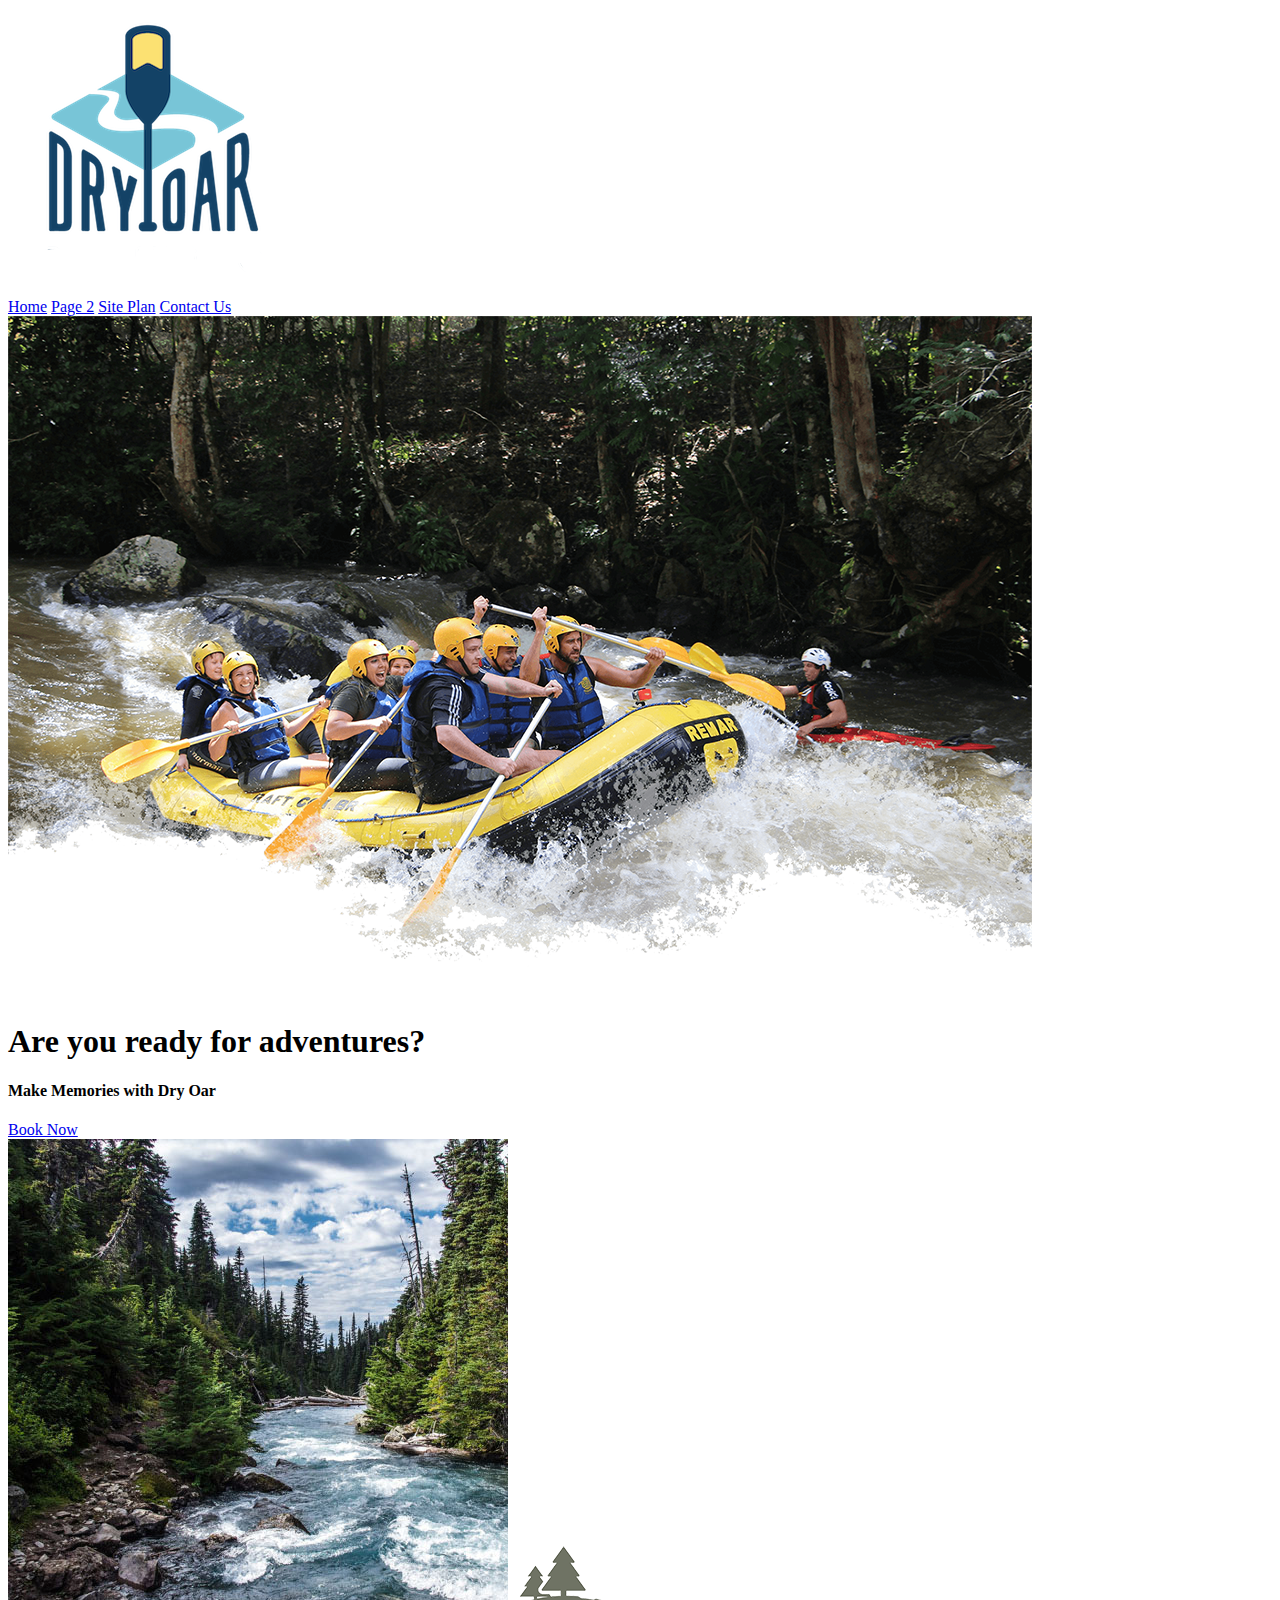
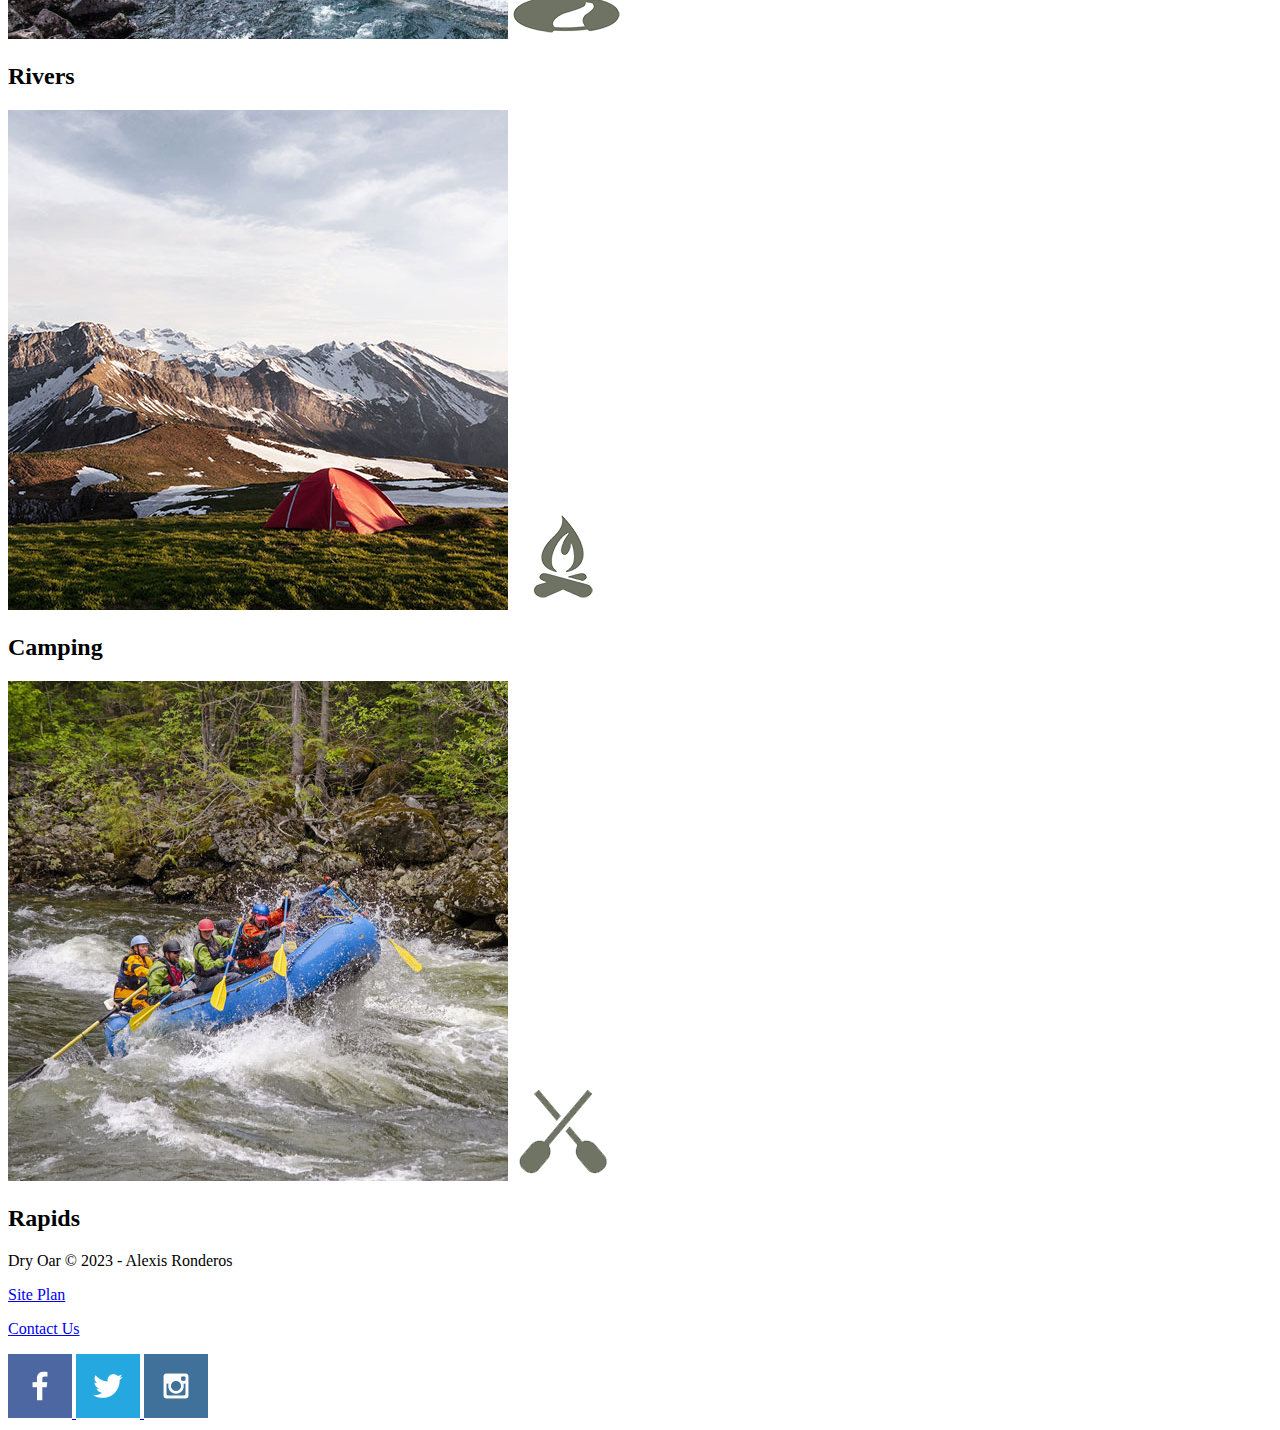
==== wwr/index.html @ 31622367 "Changes for the week 3 assignment" ====
<!DOCTYPE html>
<html lang="en">
<head>
    <meta charset="UTF-8">
    <meta http-equiv="X-UA-Compatible" content="IE=edge">
    <meta name="viewport" content="width=device-width, initial-scale=1.0">
    <title>The Most Awesome Rafting Vacations You Will Have | Dry Oar Boating | Home</title>
</head>
<body>
    <header>
        <a id="logo_link" href="index.html">
            <img class="logo" src="images/logo.png" alt="Dry Oar Logo">
        </a>
        <nav>
            <a href="index.html">Home</a>
            <a href="#">Page 2</a>
            <a href="site-plan-rafting.html">Site Plan</a>
            <a href="contactus.html">Contact Us</a>
        </nav>
    </header>
    <div id="hero">
        <div id="hero-box">
            <img id="hero-img" src="images/hero.png" alt="People enjoying white water rafting">
        </div>
        <section id="hero-msg">
            <h1 class="home-title">Are you ready for adventures?</h1>
            <h4>Make Memories with Dry Oar </h4>
            <div class='button-box'>
                <a class='book' href="contactus.html">Book Now</a>
            </div>
        </section>
    </div>
    <main class="home-grid">
        <section class="rivers-card">
            <img class="card-img" src="images/rivers.jpg" alt="river in forest">
            <img class="icon" src="images/river_icon.png" alt="river icon">
            <h2>Rivers</h2>
        </section>
        <section class="camping-card">
            <img class="card-img" src="images/camping.jpg" alt="tent in mountains">
            <img class="icon" src="images/fire_icon.png" alt="fire icon">
            <h2>Camping</h2>
        </section>
        <section class="rapids-card">
            <img class="card-img" src="images/rapids.jpg" alt="rafting boat">
            <img class="icon" src="images/oars.png" alt="oars icon">
            <h2>Rapids</h2>
        </section>
    </main>

    <footer>
        <p>Dry Oar &copy; 2023 - Alexis Ronderos</p>
        <p><a href="site-plan-rafting.html">Site Plan</a></p>
        <p><a href="contactus.html">Contact Us</a></p>
        <div class="social">
            <a href="https://facebook.com">
                <img src="images/facebook.png" alt="fb icon">
            </a>
            <a href="https://twitter.com">
                <img src="images/twitter.png" alt="twitter icon">
            </a>
            <a href="https://instagram.com">
                <img src="images/instagram.png" alt="instagram icon">
            </a>
        </div>
    </footer>

</body>
</html>
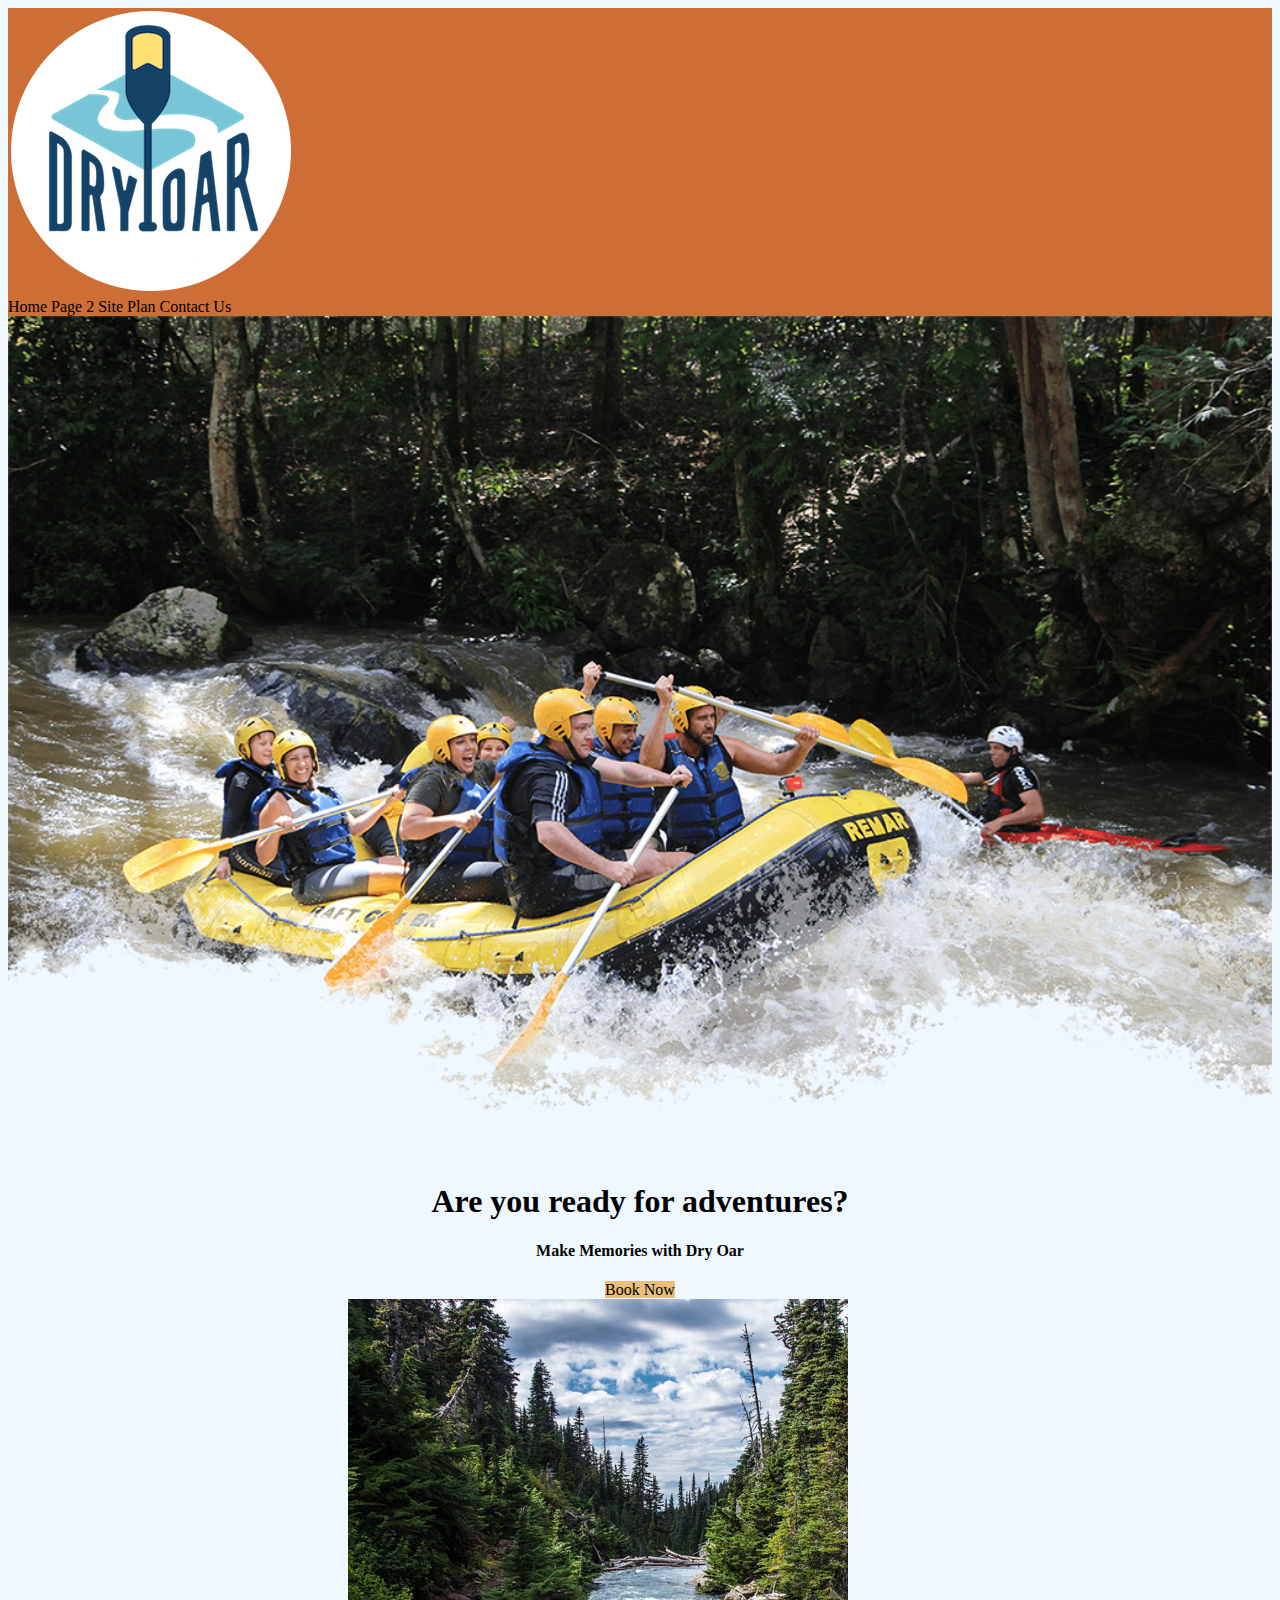
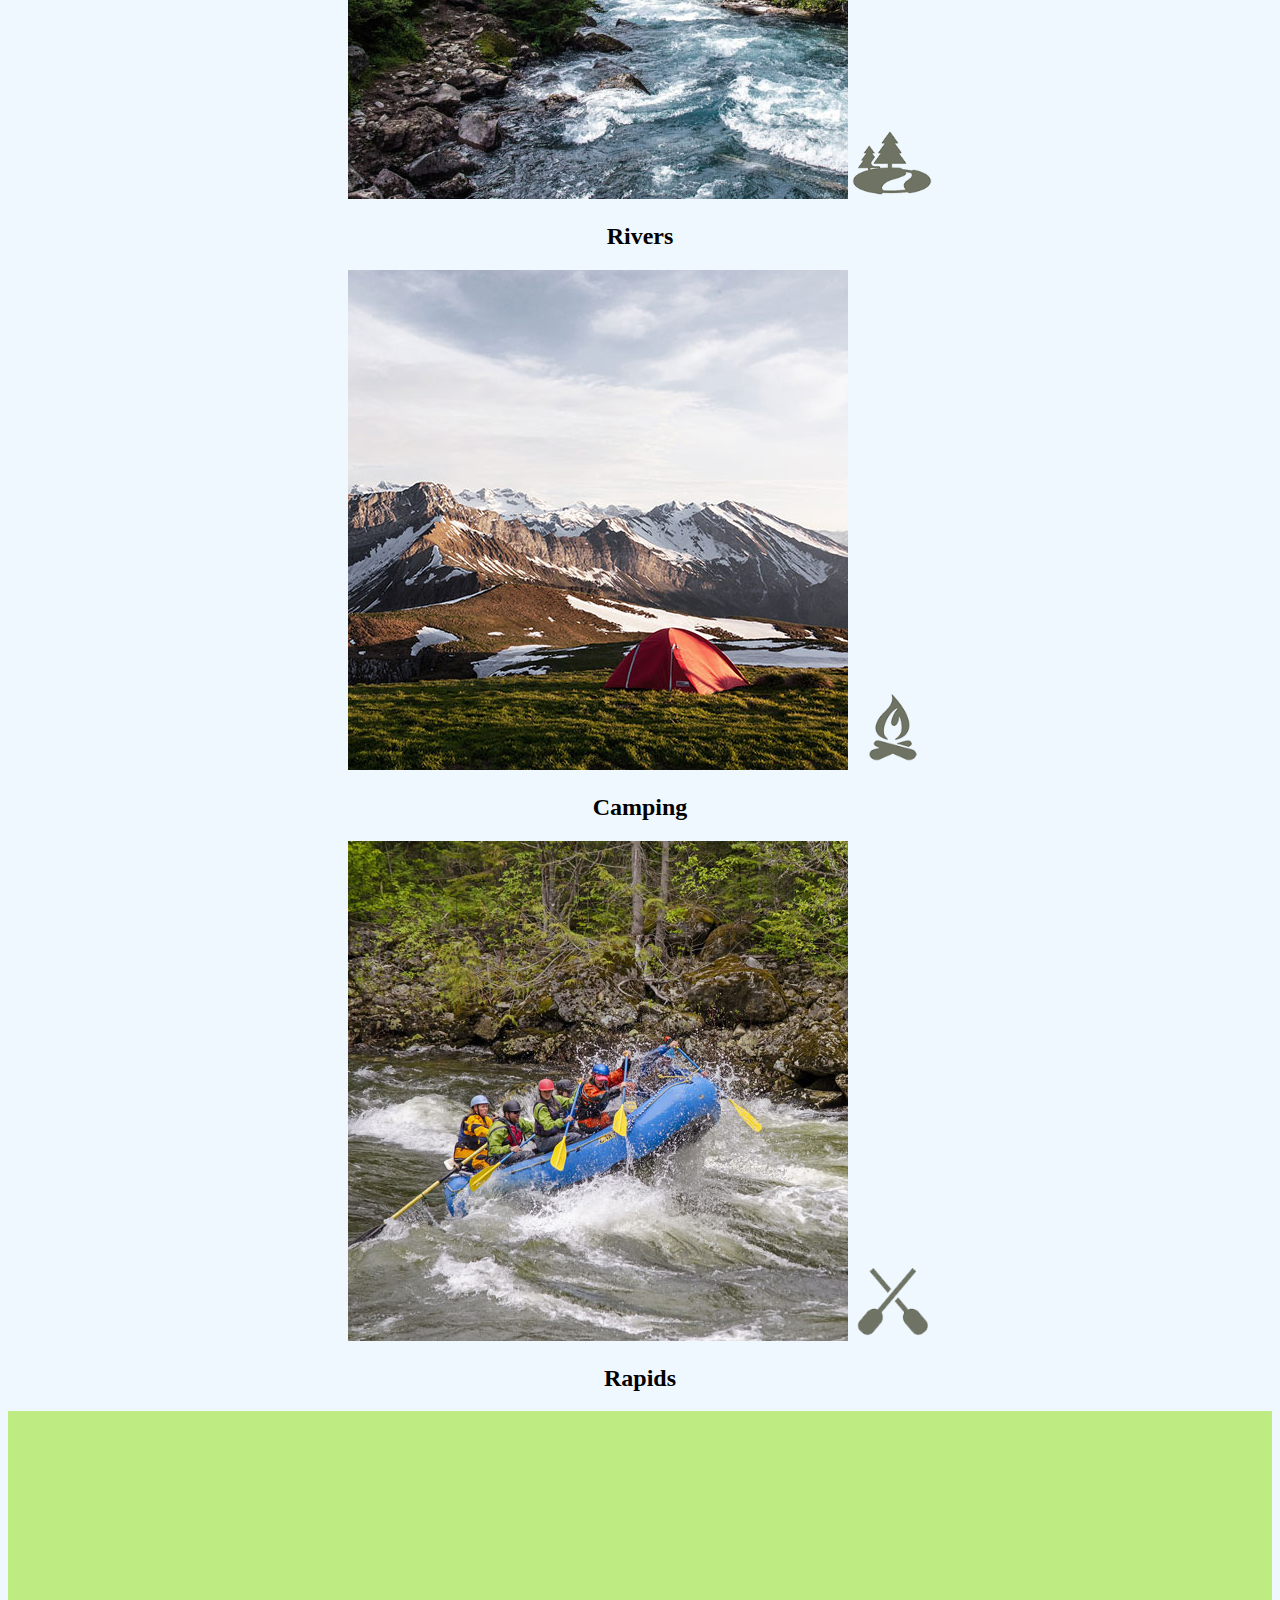
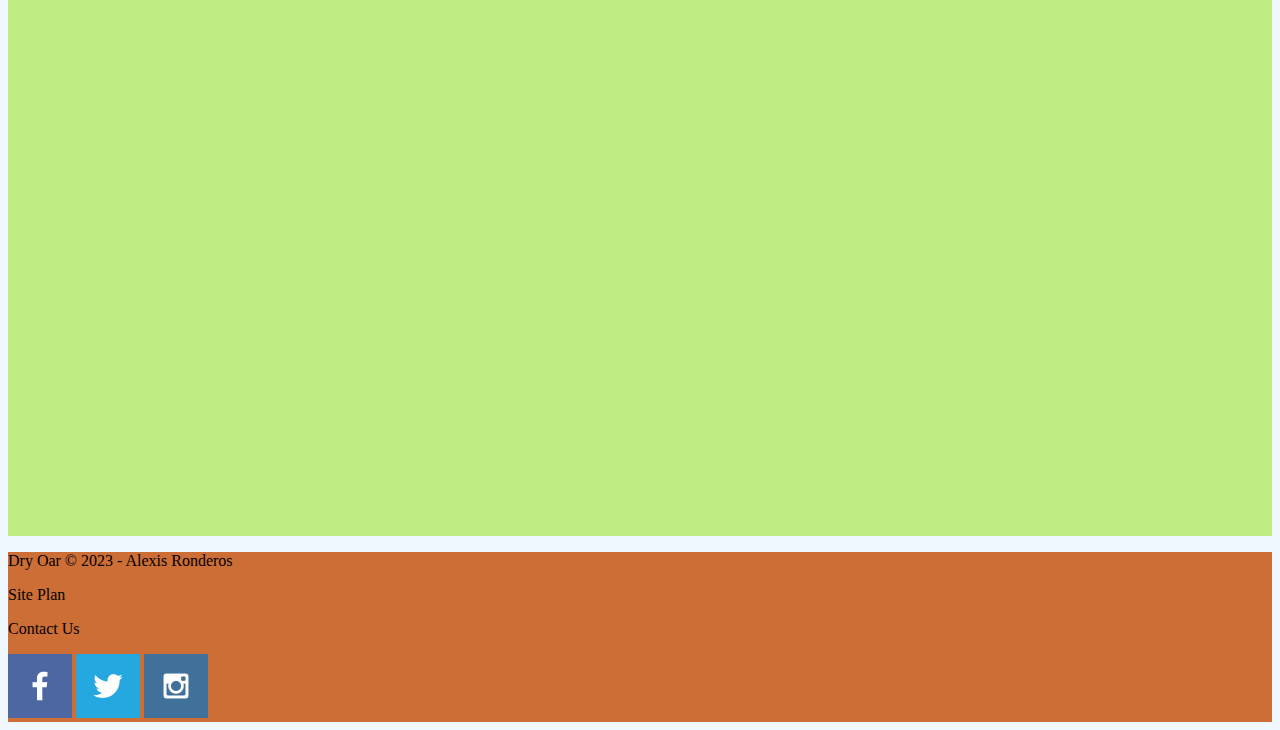
==== commit 841e3187: "Changes for week 4 assignment." ====
--- a/wwr/index.html
+++ b/wwr/index.html
@@ -4,66 +4,69 @@
     <meta charset="UTF-8">
     <meta http-equiv="X-UA-Compatible" content="IE=edge">
     <meta name="viewport" content="width=device-width, initial-scale=1.0">
+    <link rel="stylesheet" href="styles/style.css">
     <title>The Most Awesome Rafting Vacations You Will Have | Dry Oar Boating | Home</title>
 </head>
 <body>
-    <header>
-        <a id="logo_link" href="index.html">
-            <img class="logo" src="images/logo.png" alt="Dry Oar Logo">
-        </a>
-        <nav>
-            <a href="index.html">Home</a>
-            <a href="#">Page 2</a>
-            <a href="site-plan-rafting.html">Site Plan</a>
-            <a href="contactus.html">Contact Us</a>
-        </nav>
-    </header>
-    <div id="hero">
-        <div id="hero-box">
-            <img id="hero-img" src="images/hero.png" alt="People enjoying white water rafting">
+    <div id="content">
+        <header>
+            <a id="logo_link" href="index.html">
+                <img class="logo" src="images/logo.png" alt="Dry Oar Logo">
+            </a>
+            <nav>
+                <a href="index.html">Home</a>
+                <a href="#">Page 2</a>
+                <a href="site-plan-rafting.html">Site Plan</a>
+                <a href="contactus.html">Contact Us</a>
+            </nav>
+        </header>
+        <div id="hero">
+            <div id="hero-box">
+                <img id="hero-img" src="images/hero.png" alt="People enjoying white water rafting">
+            </div>
+            <section id="hero-msg">
+                <h1 class="home-title">Are you ready for adventures?</h1>
+                <h4>Make Memories with Dry Oar </h4>
+                <div class='button-box'>
+                    <a class='book' href="contactus.html">Book Now</a>
+                </div>
+            </section>
         </div>
-        <section id="hero-msg">
-            <h1 class="home-title">Are you ready for adventures?</h1>
-            <h4>Make Memories with Dry Oar </h4>
-            <div class='button-box'>
-                <a class='book' href="contactus.html">Book Now</a>
+        <main class="home-grid">
+            <section class="rivers-card">
+                <img class="card-img" src="images/rivers.jpg" alt="river in forest">
+                <img class="icon" src="images/river_icon.png" alt="river icon">
+                <h2>Rivers</h2>
+            </section>
+            <section class="camping-card">
+                <img class="card-img" src="images/camping.jpg" alt="tent in mountains">
+                <img class="icon" src="images/fire_icon.png" alt="fire icon">
+                <h2>Camping</h2>
+            </section>
+            <section class="rapids-card">
+                <img class="card-img" src="images/rapids.jpg" alt="rafting boat">
+                <img class="icon" src="images/oars.png" alt="oars icon">
+                <h2>Rapids</h2>
+            </section>
+            <div id="background"></div>
+        </main>
+
+        <footer>
+            <p>Dry Oar &copy; 2023 - Alexis Ronderos</p>
+            <p><a href="site-plan-rafting.html">Site Plan</a></p>
+            <p><a href="contactus.html">Contact Us</a></p>
+            <div class="social">
+                <a href="https://facebook.com" target="_blank">
+                    <img src="images/facebook.png"  alt="fb icon">
+                </a>
+                <a href="https://twitter.com" target="_blank">
+                    <img src="images/twitter.png"  alt="twitter icon">
+                </a>
+                <a href="https://instagram.com" target="_blank">
+                    <img src="images/instagram.png"  alt="instagram icon">
+                </a>
             </div>
-        </section>
+        </footer>
     </div>
-    <main class="home-grid">
-        <section class="rivers-card">
-            <img class="card-img" src="images/rivers.jpg" alt="river in forest">
-            <img class="icon" src="images/river_icon.png" alt="river icon">
-            <h2>Rivers</h2>
-        </section>
-        <section class="camping-card">
-            <img class="card-img" src="images/camping.jpg" alt="tent in mountains">
-            <img class="icon" src="images/fire_icon.png" alt="fire icon">
-            <h2>Camping</h2>
-        </section>
-        <section class="rapids-card">
-            <img class="card-img" src="images/rapids.jpg" alt="rafting boat">
-            <img class="icon" src="images/oars.png" alt="oars icon">
-            <h2>Rapids</h2>
-        </section>
-    </main>
-
-    <footer>
-        <p>Dry Oar &copy; 2023 - Alexis Ronderos</p>
-        <p><a href="site-plan-rafting.html">Site Plan</a></p>
-        <p><a href="contactus.html">Contact Us</a></p>
-        <div class="social">
-            <a href="https://facebook.com">
-                <img src="images/facebook.png" alt="fb icon">
-            </a>
-            <a href="https://twitter.com">
-                <img src="images/twitter.png" alt="twitter icon">
-            </a>
-            <a href="https://instagram.com">
-                <img src="images/instagram.png" alt="instagram icon">
-            </a>
-        </div>
-    </footer>
-
 </body>
 </html>--- a/wwr/styles/style.css
+++ b/wwr/styles/style.css
@@ -0,0 +1,110 @@
+
+
+#content {
+    max-width: 1600px;
+    margin: 0 auto;
+}
+
+nav a {
+    text-align: center;
+    color: rgb(0, 0, 0);
+    background-color: #CD6E37;
+    text-decoration: none;
+}
+
+#hero-msg h1, #hero-msg h4 { 
+    text-align: center;
+    color: black;
+    background-color: aliceblue;
+}
+
+.button-box {
+    text-align: center;
+}
+
+main section {
+    text-align: center;
+}
+
+#background {
+    height: 725px;
+}
+
+
+body {
+    background-color: aliceblue;
+}
+
+header {
+    background-color: #CD6E37;
+}
+
+nav a:hover {
+    background-color: #EABE7C;
+    color: aliceblue;
+}
+
+.book, .join {
+    background-color: #EABE7C;
+    color: black;
+    text-decoration: none;
+}
+
+.book:hover, .join:hover {
+    background-color: #EABE7C;
+    color: aliceblue;
+}
+
+#background {
+    background-color: #BEEB82;
+}
+
+.msg {
+    background-color: #CD6E37;
+    color: aliceblue;
+}
+
+footer {
+    background-color: #CD6E37;
+    color: rgb(0, 0, 0);
+}
+
+.home-title {
+    background-color: #EABE7C;
+    color: aliceblue;
+}
+
+h4 {
+    background-color: #EABE7C;
+    color: aliceblue;
+}
+
+
+
+.msg h2 {
+    background-color: #CD6E37;
+    color: aliceblue;
+}
+.msg p {
+    background-color: #CD6E37;
+    color: aliceblue;
+}
+
+
+footer a {
+    background-color: #CD6E37;
+    color: rgb(0, 0, 0);
+    text-decoration: none;
+}
+footer a:hover {
+    background-color: #CD6E37;
+    color: aliceblue;
+}
+
+.icon {
+    width: 80px;
+}
+
+#hero-img {
+    width: 100%;
+}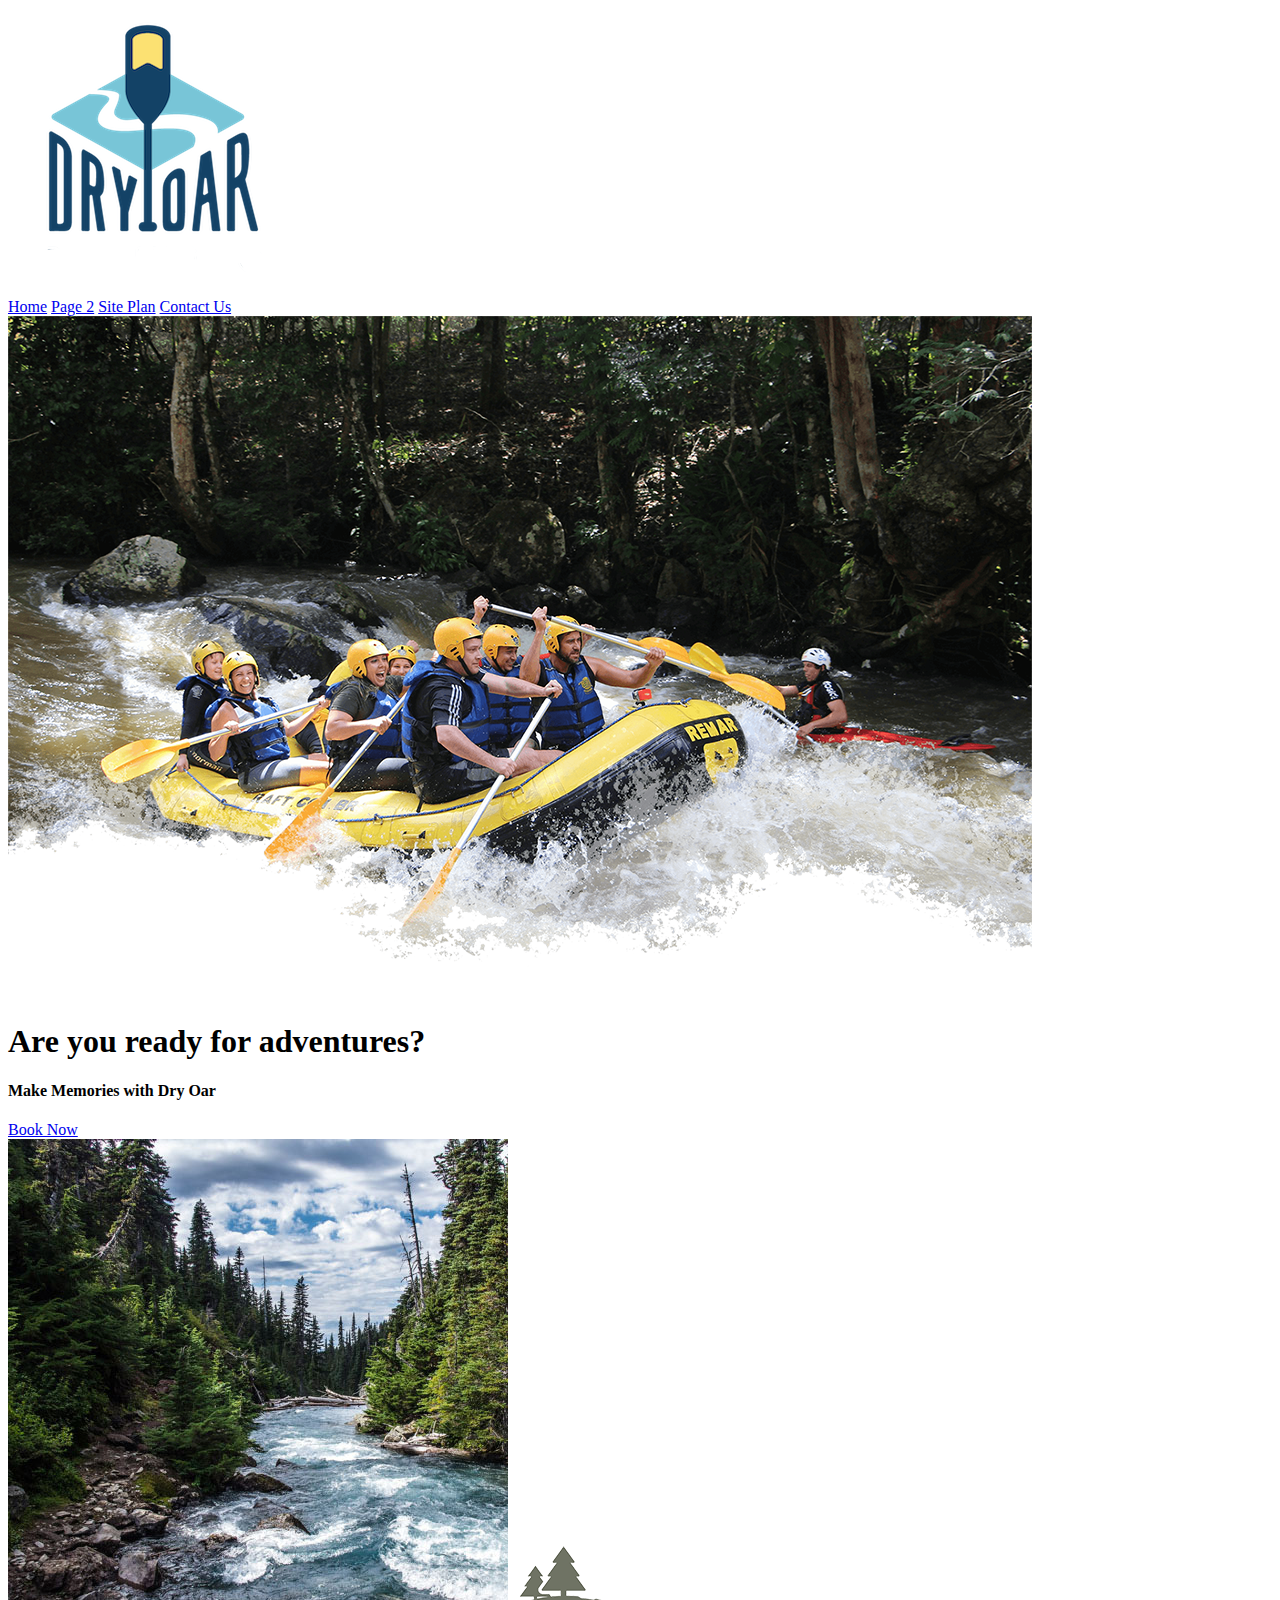
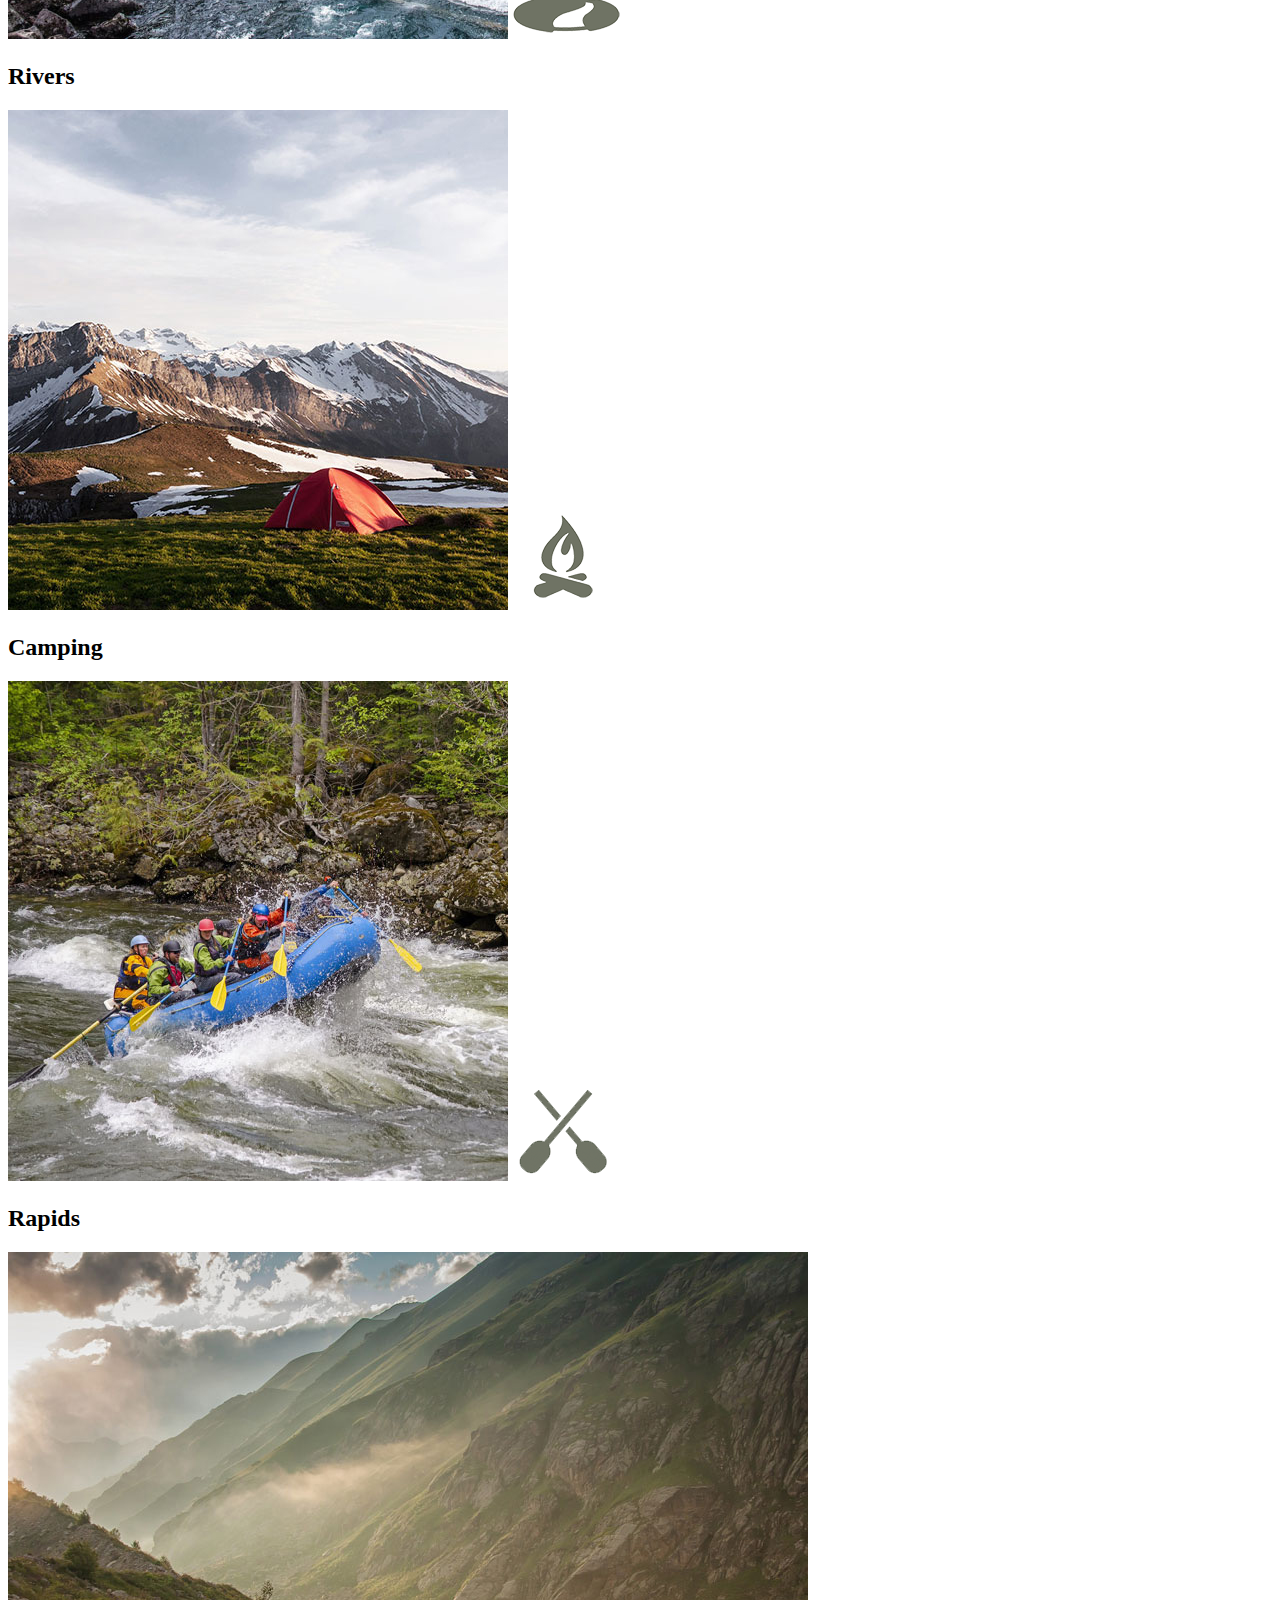
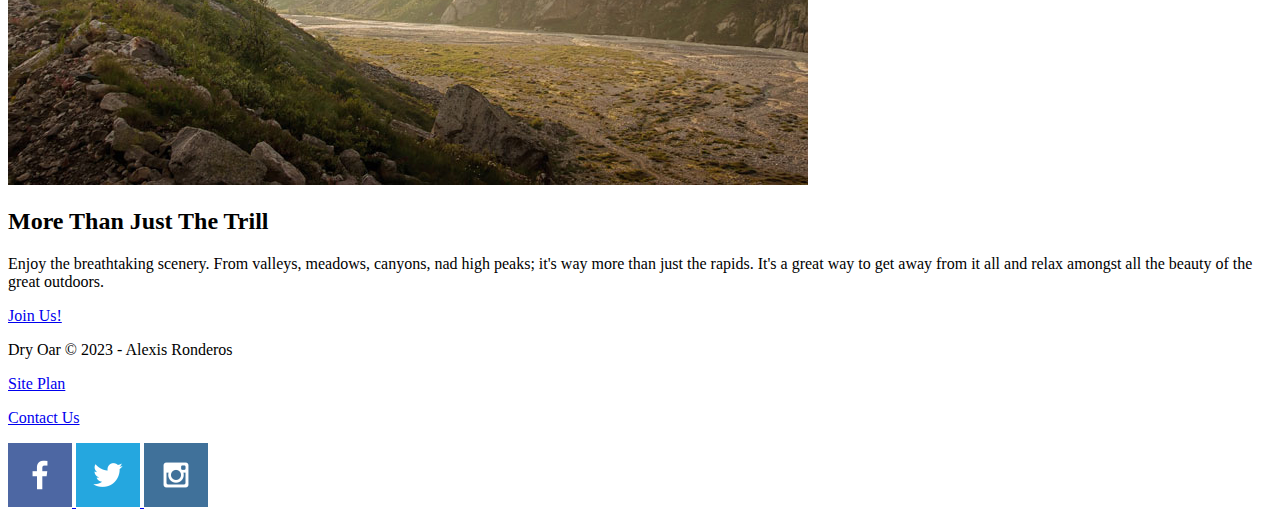
==== commit e1c80d36: "Changes for index.html for week 3 assignment." ====
--- a/wwr/index.html
+++ b/wwr/index.html
@@ -4,7 +4,7 @@
     <meta charset="UTF-8">
     <meta http-equiv="X-UA-Compatible" content="IE=edge">
     <meta name="viewport" content="width=device-width, initial-scale=1.0">
-    <link rel="stylesheet" href="styles/style.css">
+    
     <title>The Most Awesome Rafting Vacations You Will Have | Dry Oar Boating | Home</title>
 </head>
 <body>
@@ -48,10 +48,21 @@
                 <img class="icon" src="images/oars.png" alt="oars icon">
                 <h2>Rapids</h2>
             </section>
+                <section class="mountains-img">
+                    <img class="card-img" src="images/mountains.jpg" alt="cool mountains">
+                    <h2>More Than Just The Trill</h2>
+                    <p>Enjoy the breathtaking scenery. From valleys, meadows, canyons, nad high peaks;
+                    it's way more than just the rapids. It's a great way to get away from it all and relax
+                    amongst all the beauty of the great outdoors.
+                    </p>
+                </section>
+                
+            
             <div id="background"></div>
         </main>
 
         <footer>
+            <p><a href="site-plan-rafting.html">Join Us!</a></p>
             <p>Dry Oar &copy; 2023 - Alexis Ronderos</p>
             <p><a href="site-plan-rafting.html">Site Plan</a></p>
             <p><a href="contactus.html">Contact Us</a></p>
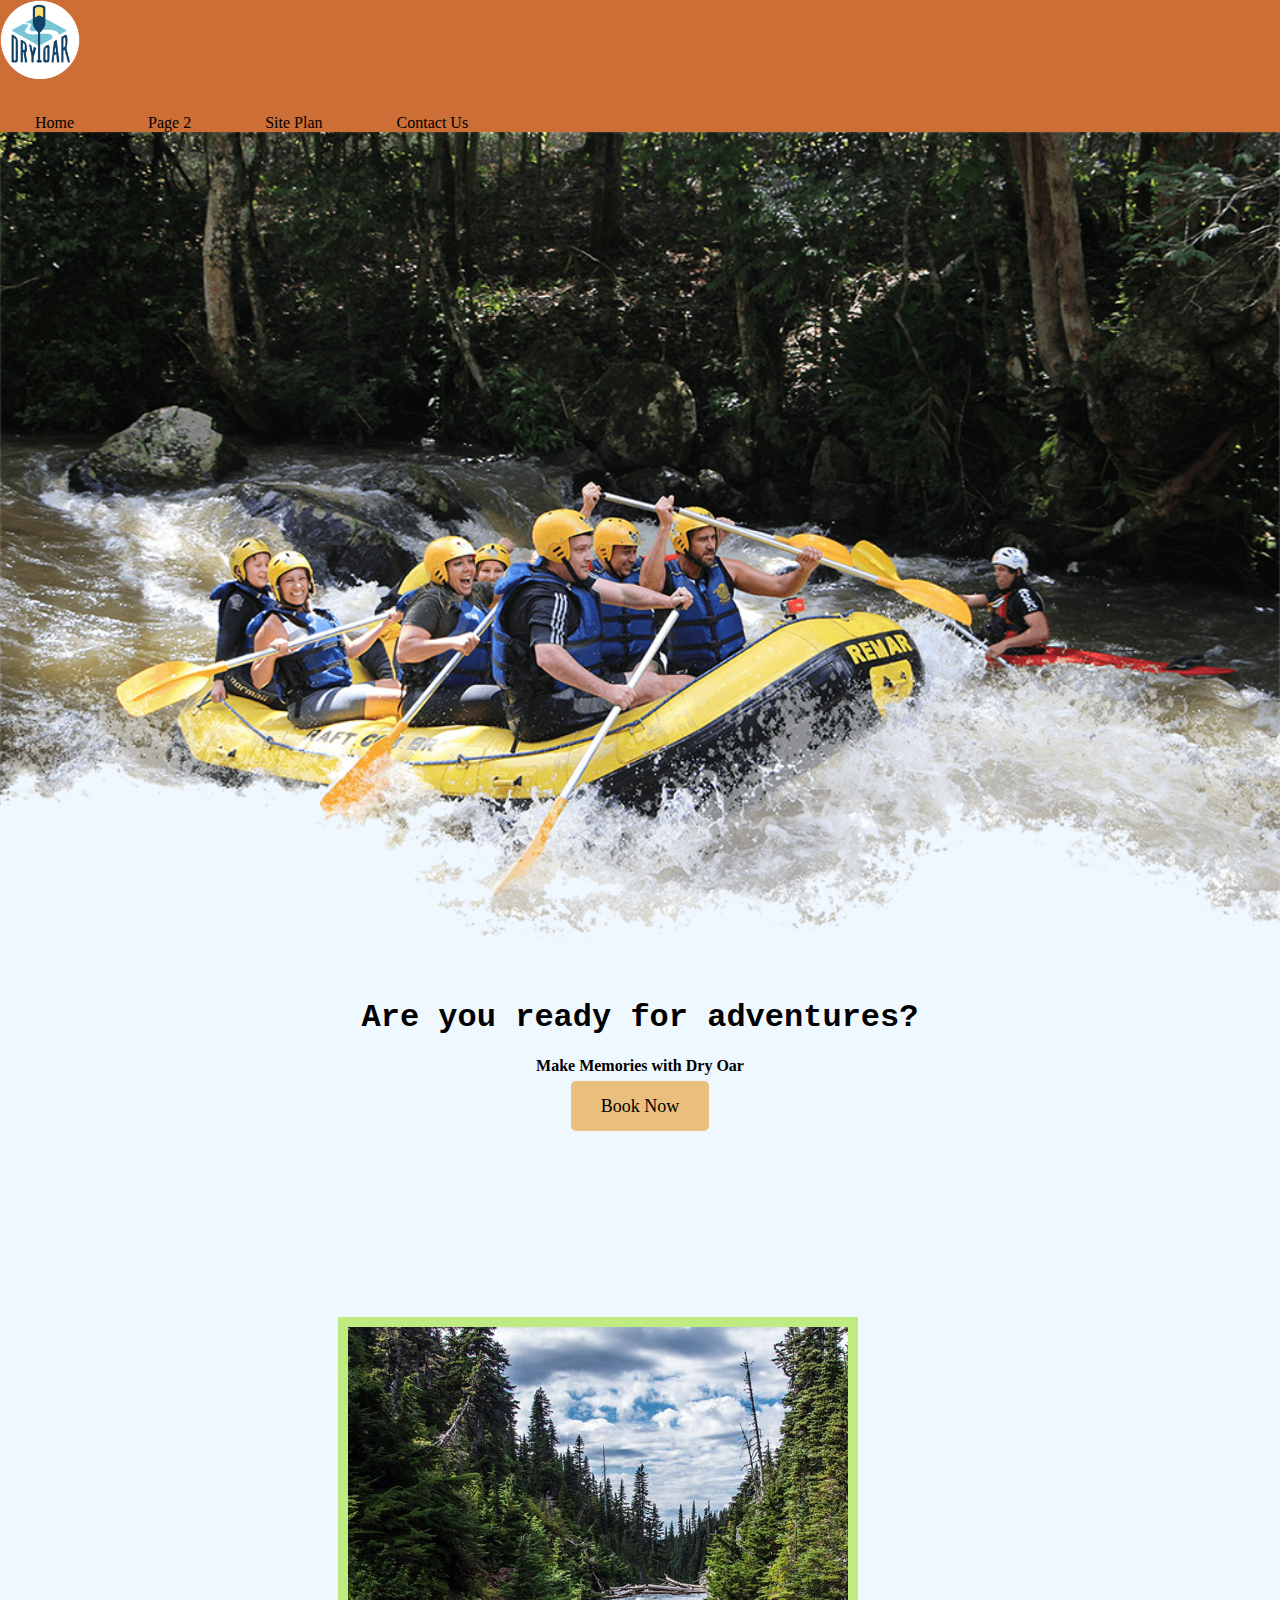
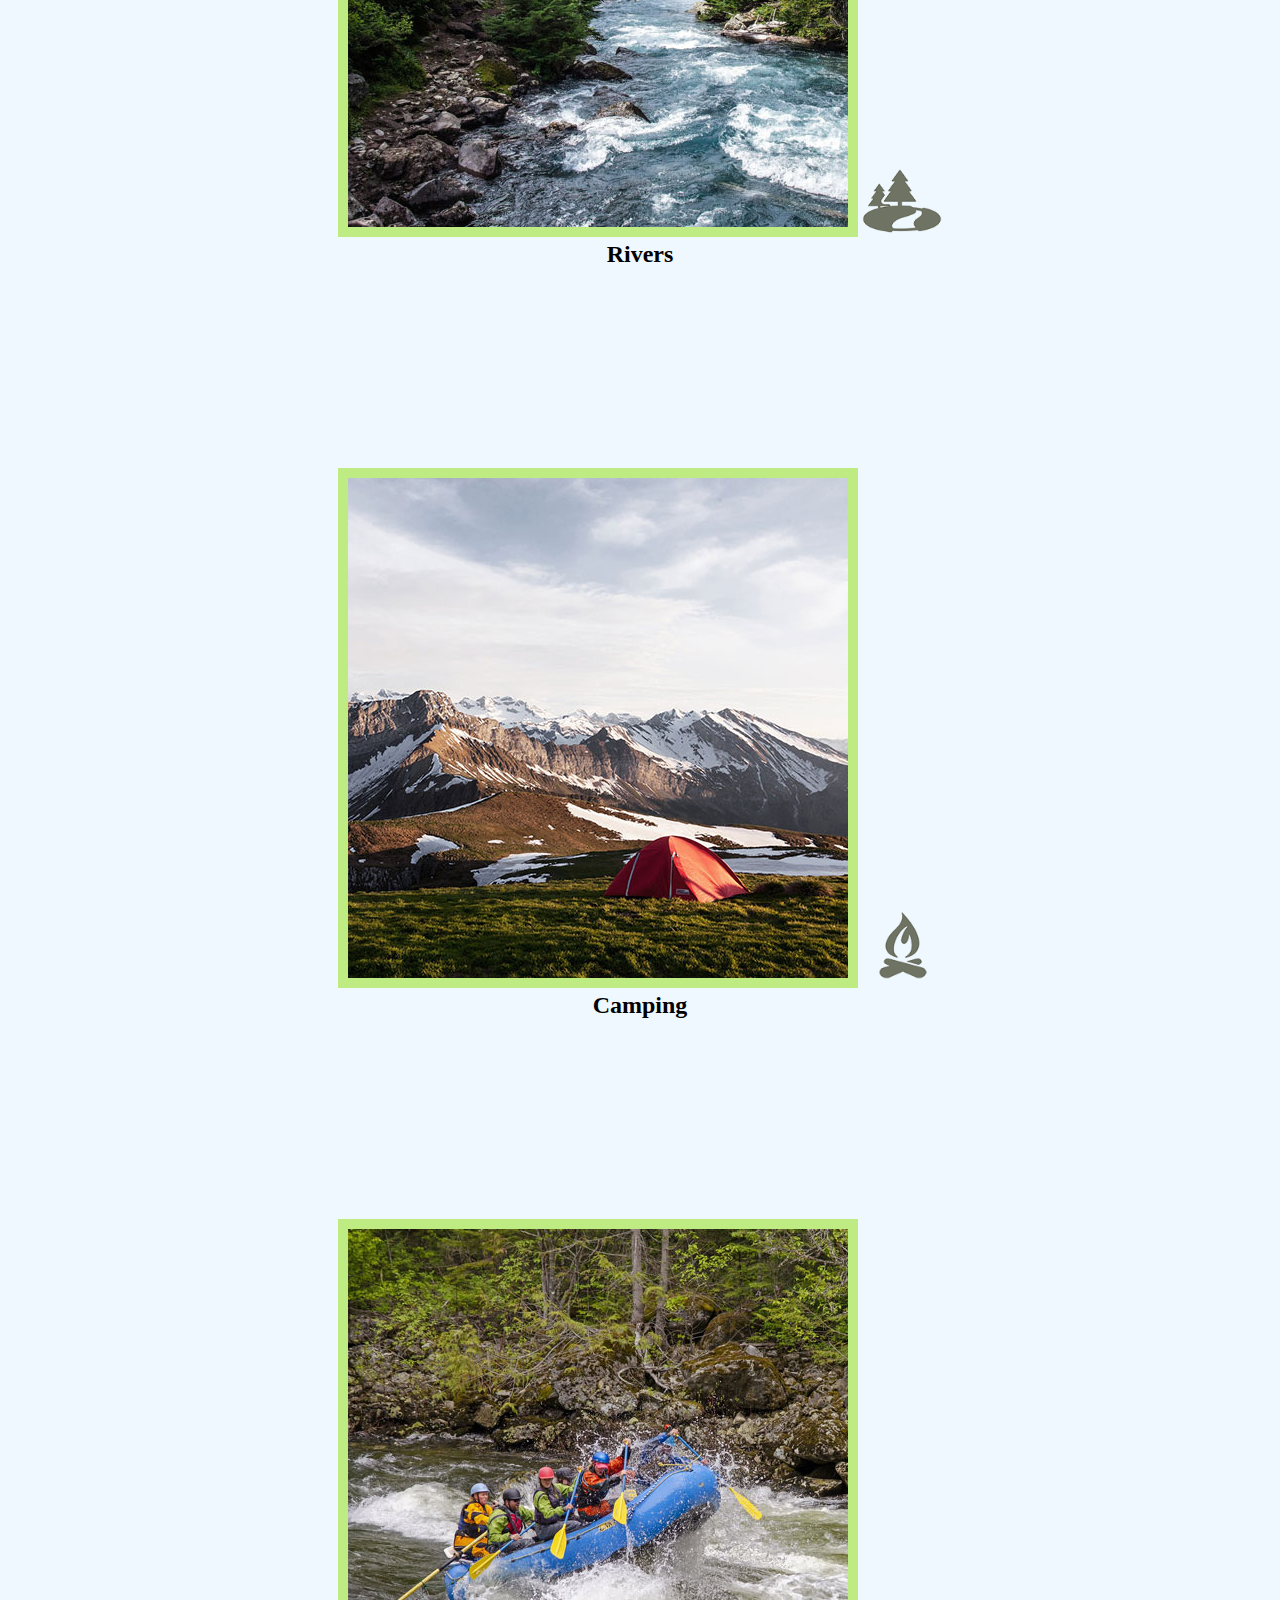
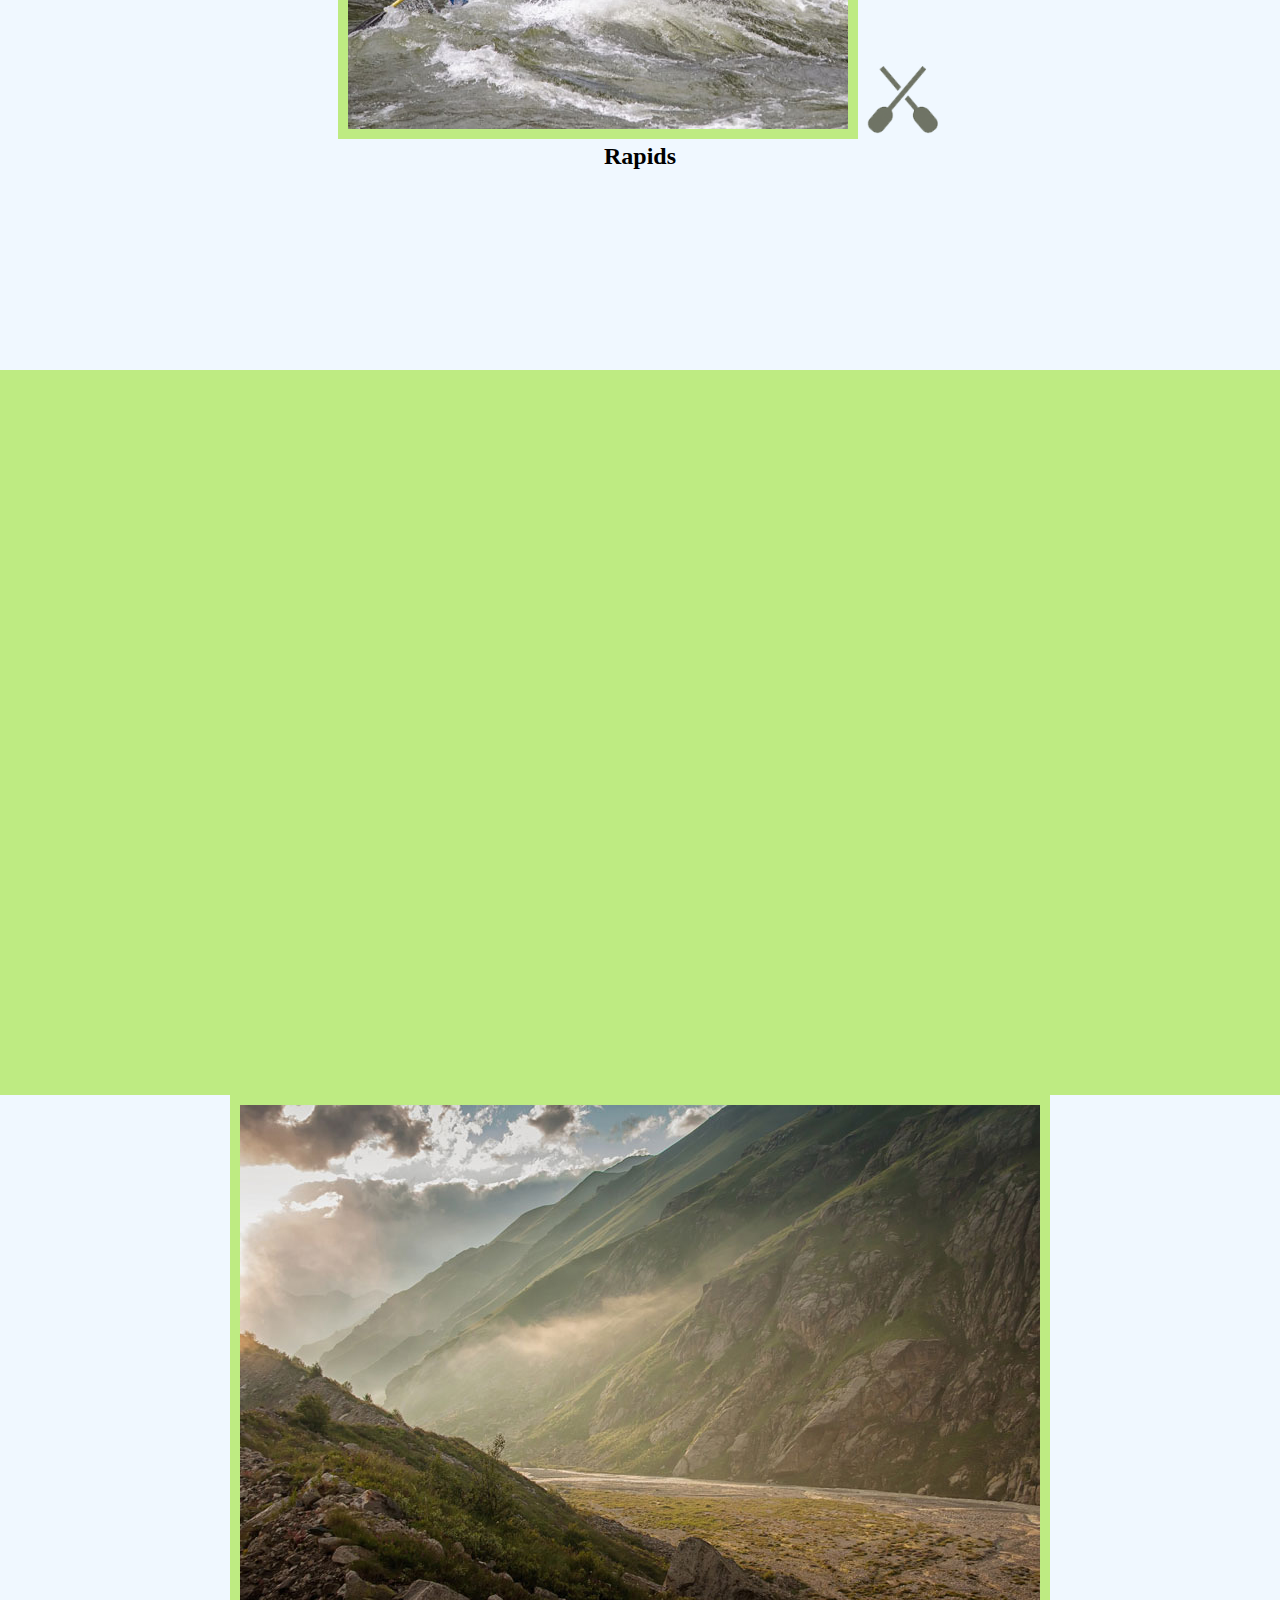
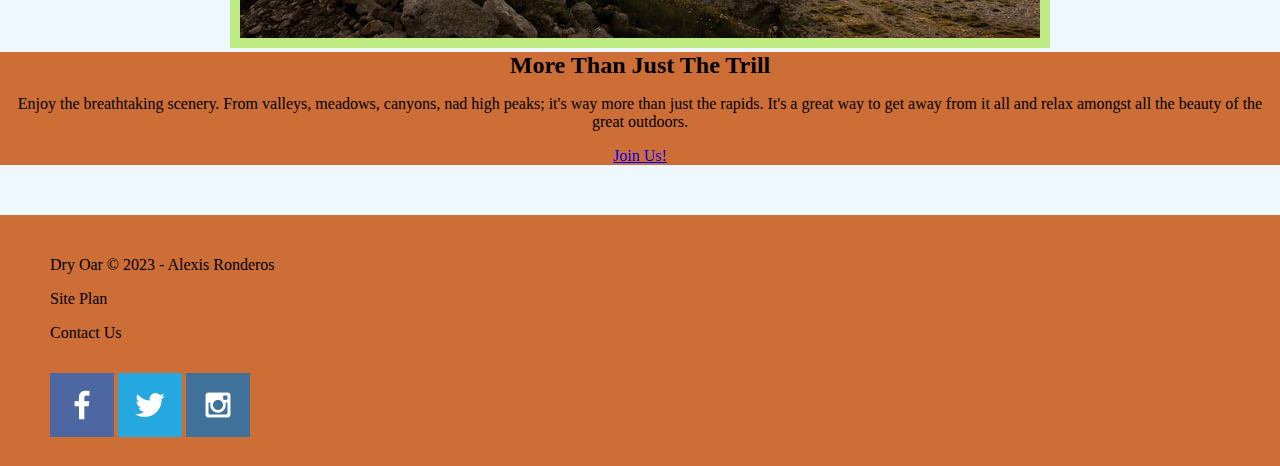
==== commit 2d92184e: "Changes for Week 4 assignment" ====
--- a/wwr/index.html
+++ b/wwr/index.html
@@ -4,6 +4,7 @@
     <meta charset="UTF-8">
     <meta http-equiv="X-UA-Compatible" content="IE=edge">
     <meta name="viewport" content="width=device-width, initial-scale=1.0">
+    <link type="text/css" rel="stylesheet" href="styles/style.css"/>
     
     <title>The Most Awesome Rafting Vacations You Will Have | Dry Oar Boating | Home</title>
 </head>
@@ -48,21 +49,25 @@
                 <img class="icon" src="images/oars.png" alt="oars icon">
                 <h2>Rapids</h2>
             </section>
+            <div id="background"></div>
                 <section class="mountains-img">
                     <img class="card-img" src="images/mountains.jpg" alt="cool mountains">
+                    <div id="mountain_footer">
                     <h2>More Than Just The Trill</h2>
                     <p>Enjoy the breathtaking scenery. From valleys, meadows, canyons, nad high peaks;
                     it's way more than just the rapids. It's a great way to get away from it all and relax
                     amongst all the beauty of the great outdoors.
                     </p>
+                    <p><a href="site-plan-rafting.html">Join Us!</a></p>
+                    </div>
                 </section>
                 
             
-            <div id="background"></div>
+            
         </main>
 
         <footer>
-            <p><a href="site-plan-rafting.html">Join Us!</a></p>
+            
             <p>Dry Oar &copy; 2023 - Alexis Ronderos</p>
             <p><a href="site-plan-rafting.html">Site Plan</a></p>
             <p><a href="contactus.html">Contact Us</a></p>
--- a/wwr/styles/style.css
+++ b/wwr/styles/style.css
@@ -0,0 +1,172 @@
+
+
+#content {
+    max-width: 1600px;
+    margin: 0 auto;
+}
+
+nav a {
+    text-align: center;
+    color: black;
+    background-color: #CD6E37;
+    text-decoration: none;
+    padding: 35px;
+}
+
+#hero-msg h1, #hero-msg h4 { 
+    text-align: center;
+    color: black;
+    background-color: aliceblue;
+}
+
+.button-box {
+    text-align: center;
+}
+
+main section {
+    text-align: center;
+}
+
+main section img {
+    box-sizing: border-box;
+}
+
+#background {
+    height: 725px;
+}
+
+
+body {
+    background-color: aliceblue;
+    margin: 0;
+    padding: 0;
+}
+
+header {
+    background-color: #CD6E37;
+}
+
+nav a:hover {
+    background-color: #EABE7C;
+    color: aliceblue;
+    font-family: 'Courier New', Courier, monospace;
+}
+
+.book, .join {
+    background-color: #EABE7C;
+    color: black;
+    text-decoration: none;
+    font-size: 18px;
+    padding: 15px 30px;
+    margin-top: 50px;
+    border-radius: 5px;
+}
+
+.book:hover, .join:hover {
+    background-color: #EABE7C;
+    color: aliceblue;
+    font-family: 'Courier New', Courier, monospace;
+}
+
+#background {
+    background-color: #BEEB82;
+}
+
+.msg {
+    background-color: #CD6E37;
+    color: aliceblue;
+    line-height: 1.5em;
+    padding: 35px;
+}
+
+footer {
+    background-color: #CD6E37;
+    color: black;
+    padding: 25px 50px;
+    margin-top: 50px;
+}
+
+.home-title {
+    background-color: #EABE7C;
+    color: aliceblue;
+    font-family: 'Courier New', Courier, monospace;
+    font-size: 2em;
+    margin-top: 10px;
+}
+
+h2 {
+    margin: 0;
+}
+
+
+h4 {
+    background-color: #EABE7C;
+    color: aliceblue;
+}
+
+
+
+.msg h2 {
+    background-color: #CD6E37;
+    color: aliceblue;
+    font-family: 'Courier New', Courier, monospace;
+}
+.msg p {
+    background-color: #CD6E37;
+    color: aliceblue;
+    font-size: .8em;
+    padding-bottom: 15px;
+}
+
+
+footer a {
+    background-color: #CD6E37;
+    color: black;
+    text-decoration: none;
+}
+footer a:hover {
+    background-color: #CD6E37;
+    color: aliceblue;
+}
+
+footer .social img {
+    padding-top: 15px;
+}
+
+.icon {
+    width: 80px;
+    padding-top: 10px;
+}
+
+.logo {
+    width: 80px;
+    padding-bottom: 30px;
+}
+
+#logo_link {
+    padding-top: 5px;
+}
+
+#hero-img {
+    width: 100%;
+}
+
+.rivers-card {
+    margin: 200px 0;
+}
+
+.camping-card {
+    margin: 200px 0;
+}
+
+.rapids-card {
+    margin: 200px 0;
+}
+
+.card-img {
+    border: 10px solid #BEEB82;
+}
+
+#mountain_footer {
+    background-color: #CD6E37;
+}